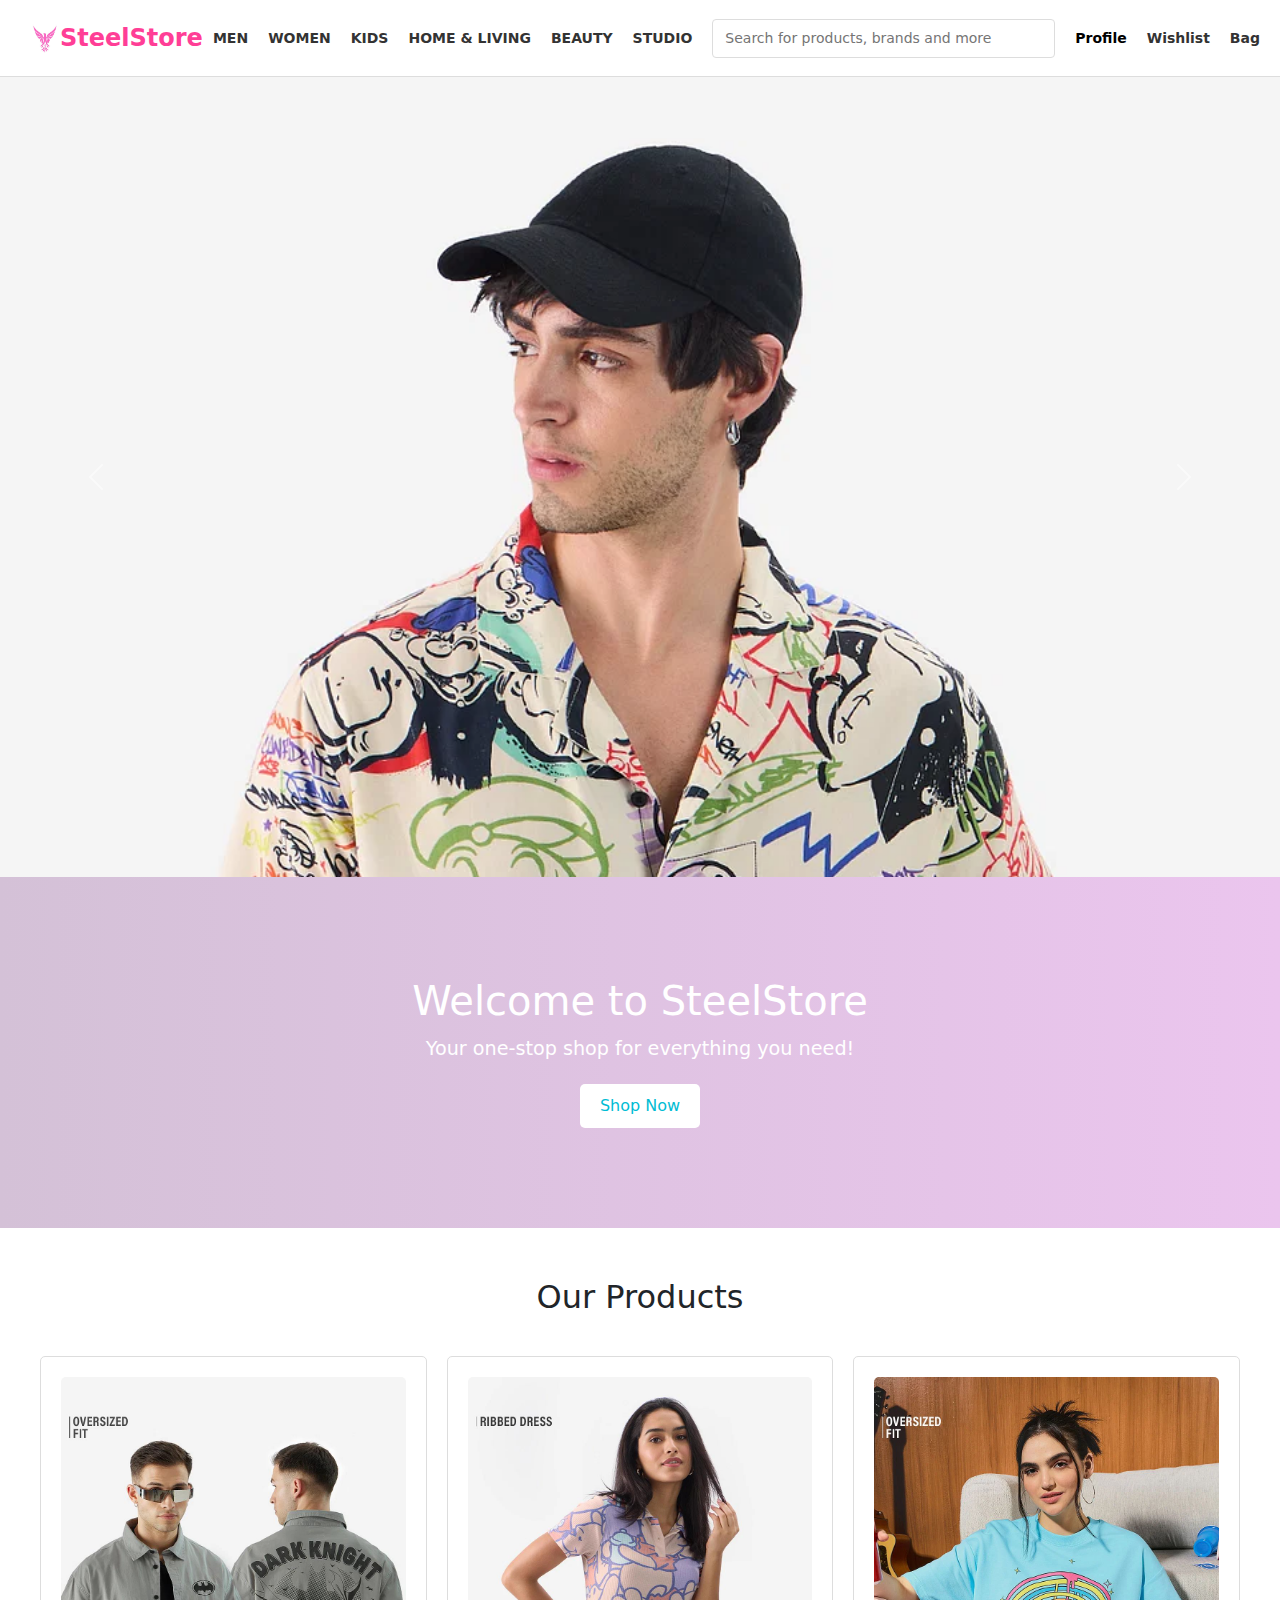
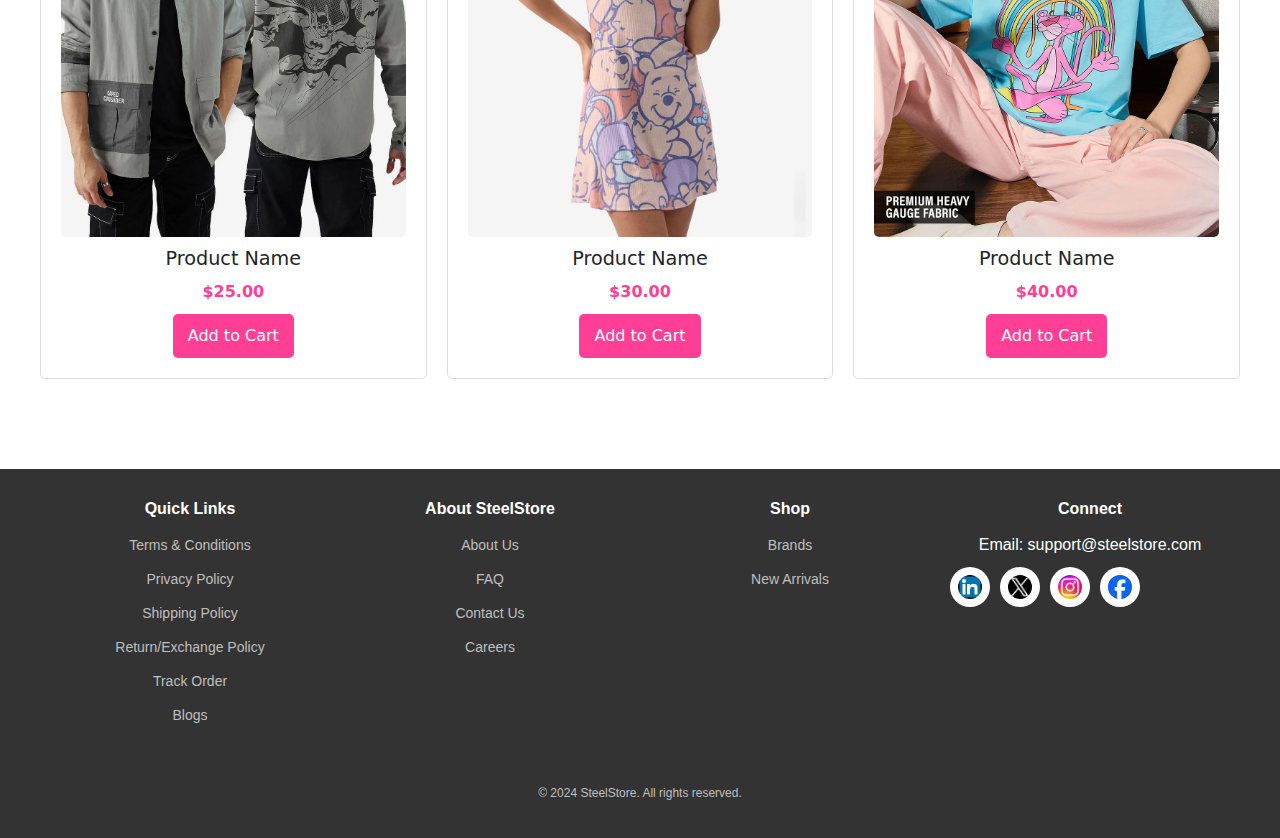
==== index.html @ 9d7f80b1 "code of our e-commerce website" ====
<!DOCTYPE html>
<html lang="en">
<head>
    <meta charset="UTF-8">
    <meta name="viewport" content="width=device-width, initial-scale=1.0">
    <title>E-Commerce Website</title>
    <link rel="stylesheet" href="styles.css">
    <link href="https://cdn.jsdelivr.net/npm/bootstrap@5.3.3/dist/css/bootstrap.min.css" rel="stylesheet" integrity="sha384-QWTKZyjpPEjISv5WaRU9OFeRpok6YctnYmDr5pNlyT2bRjXh0JMhjY6hW+ALEwIH" crossorigin="anonymous">
<script src="https://cdn.jsdelivr.net/npm/bootstrap@5.3.3/dist/js/bootstrap.bundle.min.js" integrity="sha384-YvpcrYf0tY3lHB60NNkmXc5s9fDVZLESaAA55NDzOxhy9GkcIdslK1eN7N6jIeHz" crossorigin="anonymous"></script>
</head>
<body>
    <!-- Navigation Bar -->
    <div class="navb">
        <div class="logo"><img src="logo.jpeg" id="logo-img">SteelStore</div>
        <div class="nav-links">
          <a href="men.html">MEN</a>
          <a href="women.html">WOMEN</a>
          <a href="#">KIDS</a>
          <a href="#">HOME & LIVING</a>
          <a href="#">BEAUTY</a>
          <a href="#">STUDIO</a>
        </div>
        <div class="search-bar">
          <input type="text" placeholder="Search for products, brands and more">
        </div>
        <div class="icons">
          <span> <a href="profile.html" style="text-decoration: none; color: black;">Profile</a></span>
          <span>Wishlist</span>
          <span>Bag</span>
        </div>
      </div>
    <section>
        <div id="carouselExampleAutoplaying" class="carousel slide" data-bs-ride="carousel" >
            <div class="carousel-inner">
              <div class="carousel-item active">
                <img src="1720181232_6167142.webp" class="d-block w-100" alt="...">
              </div>
              <div class="carousel-item">
                <img src="1712040353_7207985.webp" class="d-block w-100" alt="...">
              </div>
              <div class="carousel-item">
                <img src="1715666310_3432286.webp" class="d-block w-100" alt="...">
              </div>
            </div>
            <button class="carousel-control-prev" type="button" data-bs-target="#carouselExampleAutoplaying" data-bs-slide="prev">
              <span class="carousel-control-prev-icon" aria-hidden="true"></span>
              <span class="visually-hidden">Previous</span>
            </button>
            <button class="carousel-control-next" type="button" data-bs-target="#carouselExampleAutoplaying" data-bs-slide="next">
              <span class="carousel-control-next-icon" aria-hidden="true"></span>
              <span class="visually-hidden">Next</span>
            </button>
          </div>
    </section>

    <!-- Hero Section -->
    <section class="hero">
        <h1>Welcome to SteelStore</h1>
        <p>Your one-stop shop for everything you need!</p>
        <button>Shop Now</button>
    </section>

    <!-- Product Listing -->
    <section class="products" id="products">
        <h2>Our Products</h2>
        <div class="product-grid">
            <div class="product-card">
                <img src="WhatsApp Image 2024-11-26 at 17.37.52.jpeg" alt="Product 1">
                <h3>Product Name</h3>
                <p>$25.00</p>
                <button>Add to Cart</button>
            </div>
            <div class="product-card">
                <img src="WhatsApp Image 2024-11-26 at 17.37.53.jpeg" alt="Product 2">
                <h3>Product Name</h3>
                <p>$30.00</p>
                <button>Add to Cart</button>
            </div>
            <div class="product-card">
                <img src="WhatsApp Image 2024-11-26 at 17.37.54.jpeg" alt="Product 3">
                <h3>Product Name</h3>
                <p>$40.00</p>
                <button>Add to Cart</button>
            </div>
        </div>
    </section>

    <!-- Footer -->
    <footer class="footer">
        <div class="footer-container">
          <!-- Quick Links -->
          <div class="footer-column">
            <h3>Quick Links</h3>
            <ul>
              <li><a href="#terms">Terms & Conditions</a></li>
              <li><a href="#privacy">Privacy Policy</a></li>
              <li><a href="#shipping">Shipping Policy</a></li>
              <li><a href="#returns">Return/Exchange Policy</a></li>
              <li><a href="#track">Track Order</a></li>
              <li><a href="#blogs">Blogs</a></li>
            </ul>
          </div>
      
          <!-- About Section -->
          <div class="footer-column">
            <h3>About SteelStore</h3>
            <ul>
              <li><a href="#about">About Us</a></li>
              <li><a href="#faq">FAQ</a></li>
              <li><a href="#contact">Contact Us</a></li>
              <li><a href="#careers">Careers</a></li>
            </ul>
          </div>
      
          <!-- Shop Section -->
          <div class="footer-column">
            <h3>Shop</h3>
            <ul>
              <li><a href="#brands">Brands</a></li>
              <li><a href="#new">New Arrivals</a></li>
            </ul>
          </div>
      
          <!-- Contact Section -->
          <div class="footer-column">
            <h3>Connect</h3>
            <p>Email: support@steelstore.com</p>
            <div class="social-links">
              <img src="WhatsApp Image 2024-11-26 at 18.46.31.jpeg" target="_blank" class="social-icon">
              <img src="WhatsApp Image 2024-11-26 at 18.46.32.jpeg" target="_blank" class="social-icon">
              <img src="WhatsApp Image 2024-11-26 at 18.46.33.jpeg" target="_blank" class="social-icon">
              <img src="facebook.jpeg"target="_blank" class="social-icon">
            </div>
          </div>
        </div>
      
        <!-- Footer Bottom -->
        <div class="footer-bottom">
          <p>&copy; 2024 SteelStore. All rights reserved.</p>
        </div>
      </footer>

</body>
</html>
---- styles.css ----
* {
      margin: 0;
      padding: 0;
      box-sizing: border-box;
    }
    body {
      font-family: Arial, sans-serif;
    }
    .navb {
      display: flex;
      align-items: center;
      justify-content: space-between;
      background-color: white;
      padding: 10px 20px;
      border-bottom: 1px solid #ddd;
    }
    .navb .logo {
      font-size: 24px;
      font-weight: bold;
      padding: 5px;
      margin: 5px;
      color: #FF3E96; 
    }
    .navb .nav-links {
      display: flex;
      gap: 20px;
    }
    .navb .nav-links a {
      text-decoration: none;
      color: #333;
      font-size: 14px;
      font-weight: 600;
    }
    .navb .nav-links a:hover {
      color: #FF3E96;
    }
    .navb .search-bar {
      flex: 1;
      margin: 0 20px;
      position: relative;
    }
    .navb .search-bar input {
      width: 100%;
      padding: 8px 12px;
      font-size: 14px;
      border: 1px solid #ddd;
      border-radius: 4px;
    }
    .navb .icons {
      display: flex;
      gap: 20px;
      align-items: center;
    }
    .navb .icons span {
      font-size: 14px;
      font-weight: 600;
      cursor: pointer;
      color: #333;
    }
    .navb .icons span:hover {
      color: #FF3E96;
    }

.hero {
    text-align: center;
    background: linear-gradient(to right, #d4c1d7, #ebc5ee);
    color: #fff;
    padding: 100px 20px;
}

.hero h1 {
    font-size: 2.5rem;
    margin-bottom: 10px;
}

.hero p {
    font-size: 1.2rem;
    margin-bottom: 20px;
}

.hero button {
    background: #fff;
    color: #00bcd4;
    border: none;
    padding: 10px 20px;
    cursor: pointer;
    font-size: 1rem;
    border-radius: 5px;
    transition: background 0.3s, color 0.3s;
}

.hero button:hover {
    background: #00bcd4;
    color: #fff;
}

.products {
    padding: 50px 20px;
    text-align: center;
}

.products h2 {
    margin-bottom: 20px;
    font-size: 2rem;
}

.product-grid {
    display: grid;
    grid-template-columns: repeat(auto-fit, minmax(200px, 1fr));
    gap: 20px;
    padding: 20px;
}

.product-card {
    border: 1px solid #ddd;
    border-radius: 5px;
    padding: 20px;
    text-align: center;
    background: #fff;
}

.product-card img {
    max-width: 100%;
    border-radius: 5px;
    margin-bottom: 10px;
}

.product-card h3 {
    font-size: 1.2rem;
    margin-bottom: 10px;
}

.product-card p {
    color: #FF3E96;
    font-weight: bold;
    margin-bottom: 10px;
}

.product-card button {
    background: #FF3E96;
    color: #fff;
    border: none;
    padding: 10px 15px;
    cursor: pointer;
    border-radius: 5px;
    transition: background 0.3s;
}

.product-card button:hover {
    background: #2196f3;
}

.footer {
    text-align: center;
    background: #333;
    color: #fff;
    padding: 20px 0;
    margin-top: 20px;
}
.carousel-item img {
    height: 700px;
    object-fit: cover; 
}
.carousel-item img {
    height: 700px;
    width: 100%; 
    object-fit: cover; 
    object-position: top center; 
}
#logo-img{
    height: 30px;
    width: 30px;
}
.carousel-item {
    height: 800px;
    overflow-y: auto; 
    scroll-snap-align: start;
}

.carousel-item img {
    width: 100%;
    height: auto;
    display: block; 
}

body {
    scroll-behavior: smooth;
}
footer {
    background-color: #121212; /* Dark background */
    color: #FFFFFF; /* White text */
    padding: 40px 20px;
    font-family: Arial, sans-serif;
  }
  
  .footer-container {
    display: flex;
    justify-content: space-between;
    flex-wrap: wrap;
    max-width: 1200px;
    margin: 0 auto;
  }
  
  .footer-column {
    flex: 1 1 200px;
    margin: 10px;
  }
  
  .footer-column h3 {
    font-size: 16px;
    margin-bottom: 15px;
    font-weight: bold;
  }
  
  .footer-column ul {
    list-style: none;
    padding: 0;
  }
  
  .footer-column ul li {
    margin-bottom: 10px;
  }
  
  .footer-column ul li a {
    color: #BFBFBF; /* Light grey text */
    text-decoration: none;
    font-size: 14px;
    transition: color 0.3s ease;
  }
  
  .footer-column ul li a:hover {
    color: #FFFFFF; /* White on hover */
  }
  
  .footer-column p {
    margin: 10px 0;
  }
  
  .social-links {
    display: flex;
    gap: 10px;
  }
  
  .social-icon {
    display: inline-block;
    background: #FFFFFF; /* White background for social icons */
    color: #121212; /* Dark color for icons */
    padding: 8px;
    border-radius: 50%;
    font-size: 14px;
    text-align: center;
    text-decoration: none;
    width: 40px;
    height: 40px;
    line-height: 24px;
    transition: background-color 0.3s ease, color 0.3s ease;
  }
  
  .social-icon:hover {
    background: #0078FF; /* Blue on hover */
    color: #FFFFFF;
  }
  
  .footer-bottom {
    text-align: center;
    margin-top: 20px;
    font-size: 12px;
    color: #BFBFBF; /* Light grey */
    border-top: 1px solid #333333;
    padding-top: 10px;
  }
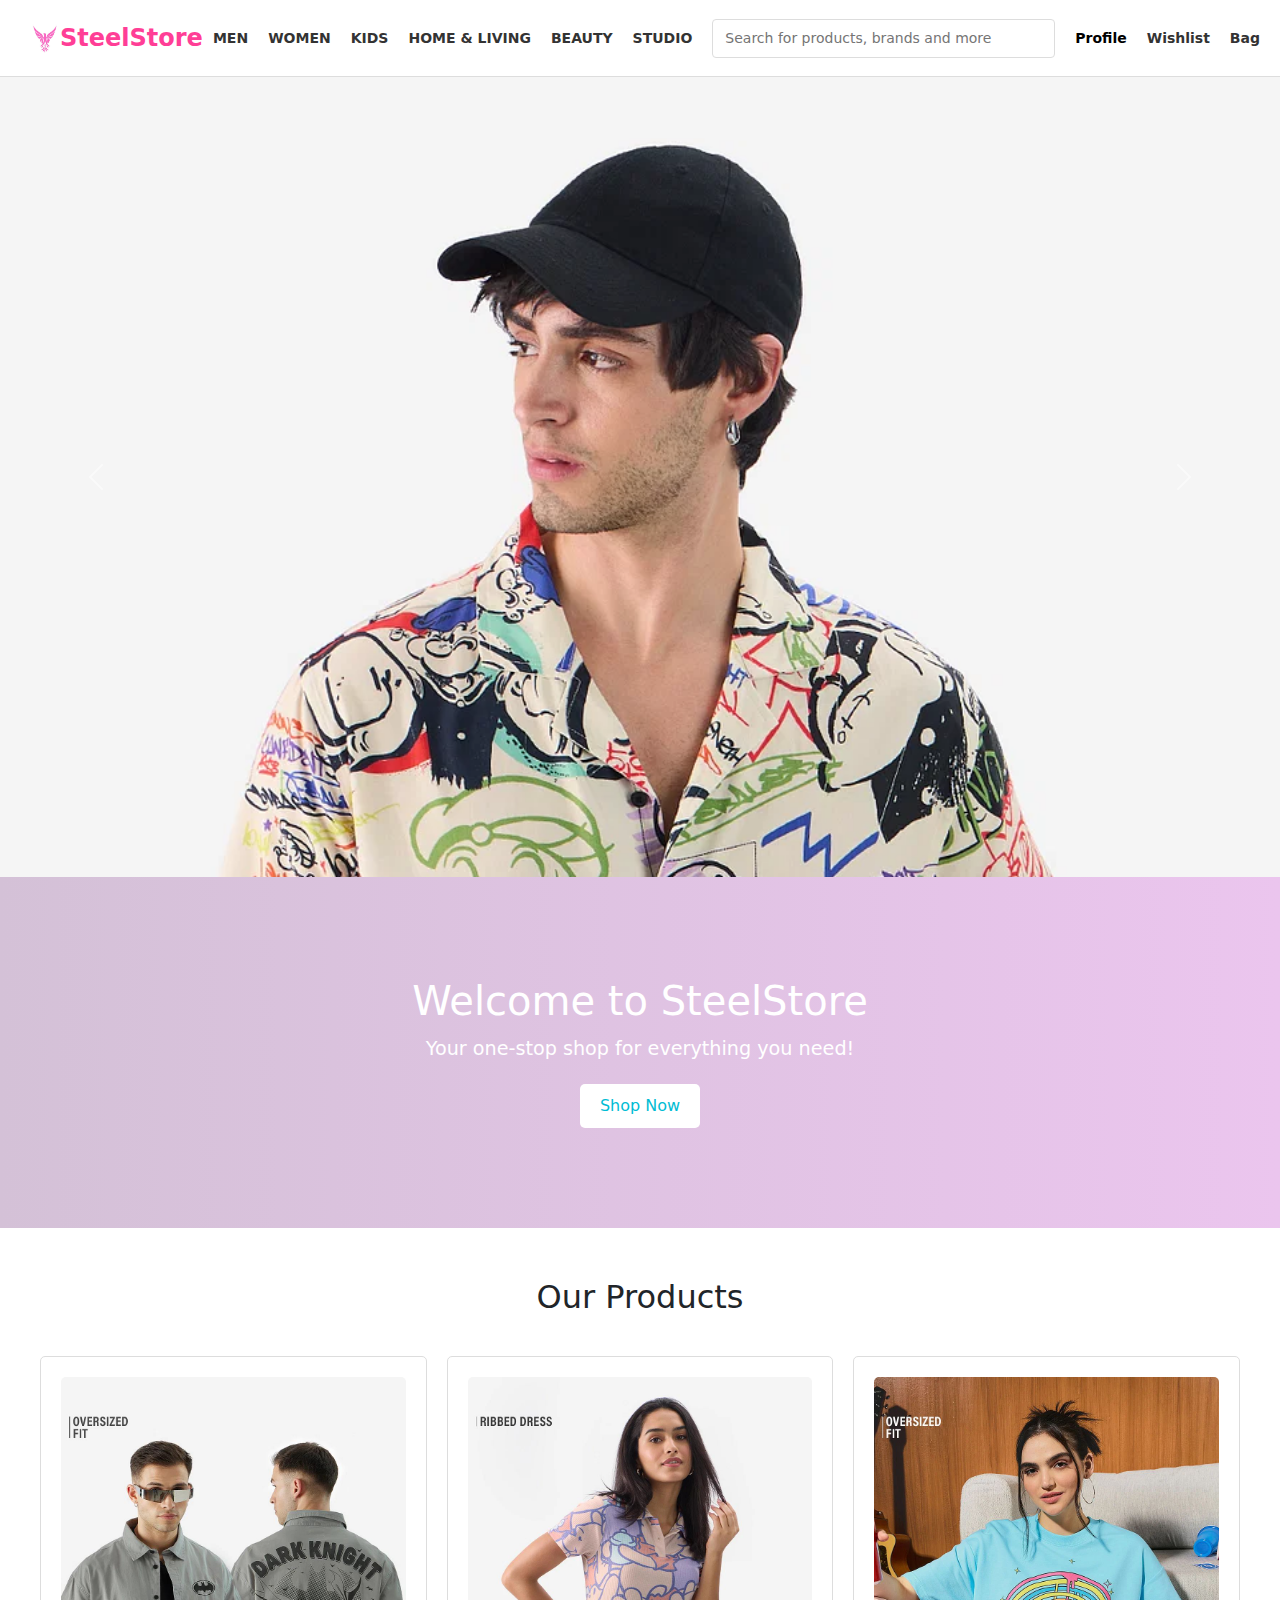
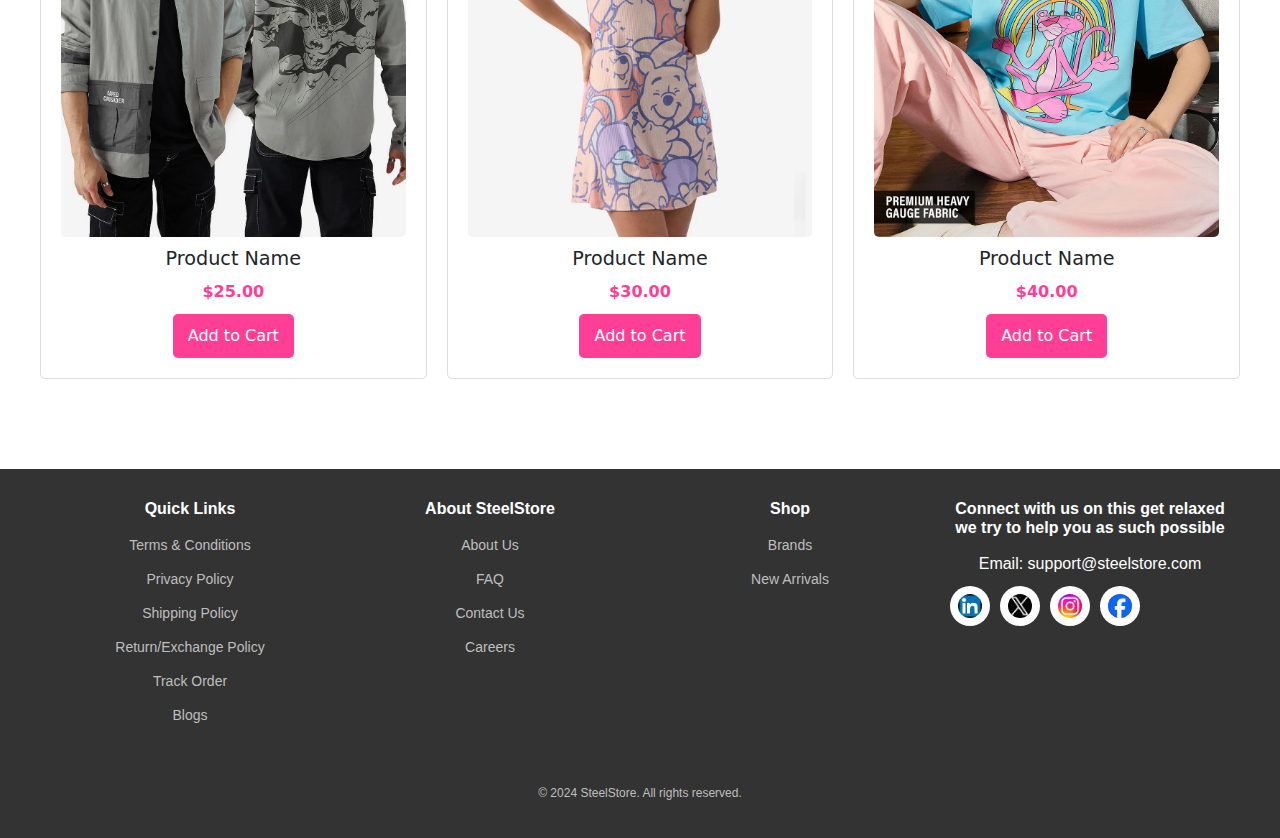
==== commit 1414829a: "Update index.html" ====
--- a/index.html
+++ b/index.html
@@ -123,7 +123,7 @@
       
           <!-- Contact Section -->
           <div class="footer-column">
-            <h3>Connect</h3>
+            <h3>Connect with us on this get relaxed we try to help you as such possible</h3>
             <p>Email: support@steelstore.com</p>
             <div class="social-links">
               <img src="WhatsApp Image 2024-11-26 at 18.46.31.jpeg" target="_blank" class="social-icon">
